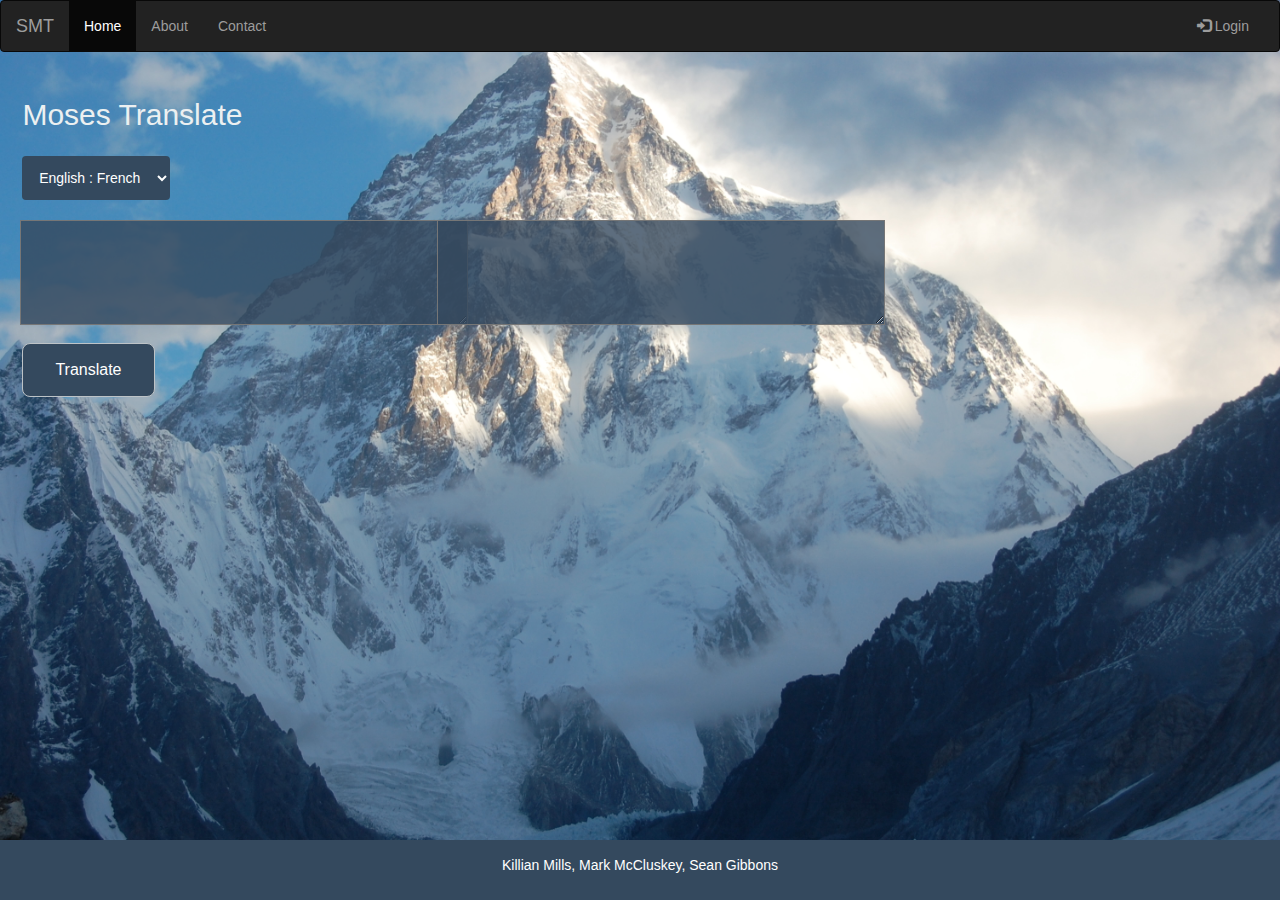
==== WebSMT/index.html @ e27dec2d "SMT Project" ====
<!DOCTYPE html>
<html lang="en">
<head>
  <title>Moses Translate</title>
  <meta charset="utf-8">
  <meta name="viewport" content="width=device-width, initial-scale=1">
  
  <link rel="stylesheet" href="http://maxcdn.bootstrapcdn.com/bootstrap/3.3.6/css/bootstrap.min.css">
  <link rel="stylesheet" type="text/css" href="css/SMTStyle.css">
  <link rel="stylesheet" type="text/css" href="css/StickyFooter.css">
  
  <script src="https://ajax.googleapis.com/ajax/libs/jquery/1.12.0/jquery.min.js"></script>
  <script src="http://maxcdn.bootstrapcdn.com/bootstrap/3.3.6/js/bootstrap.min.js"></script>
  <script type="text/javascript" src="javascript/translate.js"></script>
  
</head>
<body>

<nav class="navbar navbar-inverse">
  <div class="container-fluid">
    <div class="navbar-header">
      <button type="button" class="navbar-toggle" data-toggle="collapse" data-target="#myNavbar">
        <span class="icon-bar"></span>
        <span class="icon-bar"></span>
        <span class="icon-bar"></span>                        
      </button>
      <a class="navbar-brand" href="#">SMT</a>
    </div>
    <div class="collapse navbar-collapse" id="myNavbar">
      <ul class="nav navbar-nav">
        <li class="active"><a href="#">Home</a></li>
        <li><a href="#">About</a></li>
        <li><a href="#">Contact</a></li>
      </ul>
      <ul class="nav navbar-nav navbar-right">
        <li><a href="#"><span class="glyphicon glyphicon-log-in"></span> Login</a></li>
      </ul>
    </div>
  </div>
</nav>
  
<div class="container-fluid text-center">    
  <div class="row content">
    <div class="col-sm-max text-left"> 
      <h2 style="color:#ecf0f1" id="mosesTranslate">Moses Translate</h2>
	  <form action="action_page.php">
		<select name="source" id="translateMenu">
		  <option value="english">English : French</option>
		  <option value="french">French : English</option>
		  <option value="spanish">Spanish</option>
		 <option value="russian">Russian</option>
		</select>
		<br><br>
	  </form>
      <div class="row">
        <div class="col-sm-4">
          <textarea rows="10" cols="50" id ="source"></textarea>
        </div>
        <div class="col-sm-4"> 
          <textarea rows="10" cols="50" id ="result"></textarea>
        </div>
      </div>
      <input type="button" value="Translate" id="translateButton" onclick="translateText();">
</div>

<footer class="container-fluid text-center">
  <p>Killian Mills, Mark McCluskey, Sean Gibbons</p>
</footer>

</body>
</html>
---- WebSMT/css/SMTStyle.css ----
body{
	background-image: url(images/mountainBackground.jpg);
	/*background-image: url(images/RockStars.gif);*/
	background-size: 100% 100%;
    background-repeat: no-repeat;
	background-attachment: fixed;
}

#source{
	padding: 20px;
    margin: 0 5%;
	background-color: rgba(52, 73, 94, 0.8);/* transparent*/
	color: white;
	overflow-y: hidden; 
	overflow-x: auto; 
	padding-right: 20px; 
	height: 105px; 
	padding-bottom: 32px;
}

#result{
	padding: 20px;
    margin: 0 0;
	background-color: rgba(52, 73, 94, 0.8);/* transparent*/
	color: white;
	overflow-y: hidden; 
	overflow-x: auto; 
	padding-right: 20px;	
	height: 105px; 
	padding-bottom: 32px;
}

#mosesTranslate{
	margin: 2% 1.75%;
}

#translateMenu{
	margin: 0 1.75%;
    color: white;
	background-color: #34495e;
	border: 1px solid white;
    padding: 1% 1%;
    border: none;
    border-radius: 4px;
}

#translateButton{
	margin: 1% 1.75%;
	background-color: #34495e;
    border: 1px solid #bdc3c7;
	border-radius: 8px;
    color: white;
    padding: 15px 32px;
    text-align: center;
    text-decoration: none;
    display: inline-block;
    font-size: 16px;
    cursor: pointer;
    float: left;
}

/* Set black background color, white text and some padding */
footer {
  position: absolute;
  bottom: 0;
  width: 100%;
  background-color: #34495e;
  color: white;
  padding: 15px;
}
---- WebSMT/css/StickyFooter.css ----
html, body {height: 100%;}

#wrap {min-height: 100%;
}

#main {overflow:auto;
	padding-bottom: 80px;}  /* must be same height as the footer */

#footer {position: relative;
	margin-top: -80px; /* negative value of footer height */
	height: 15%;
	clear:both;}
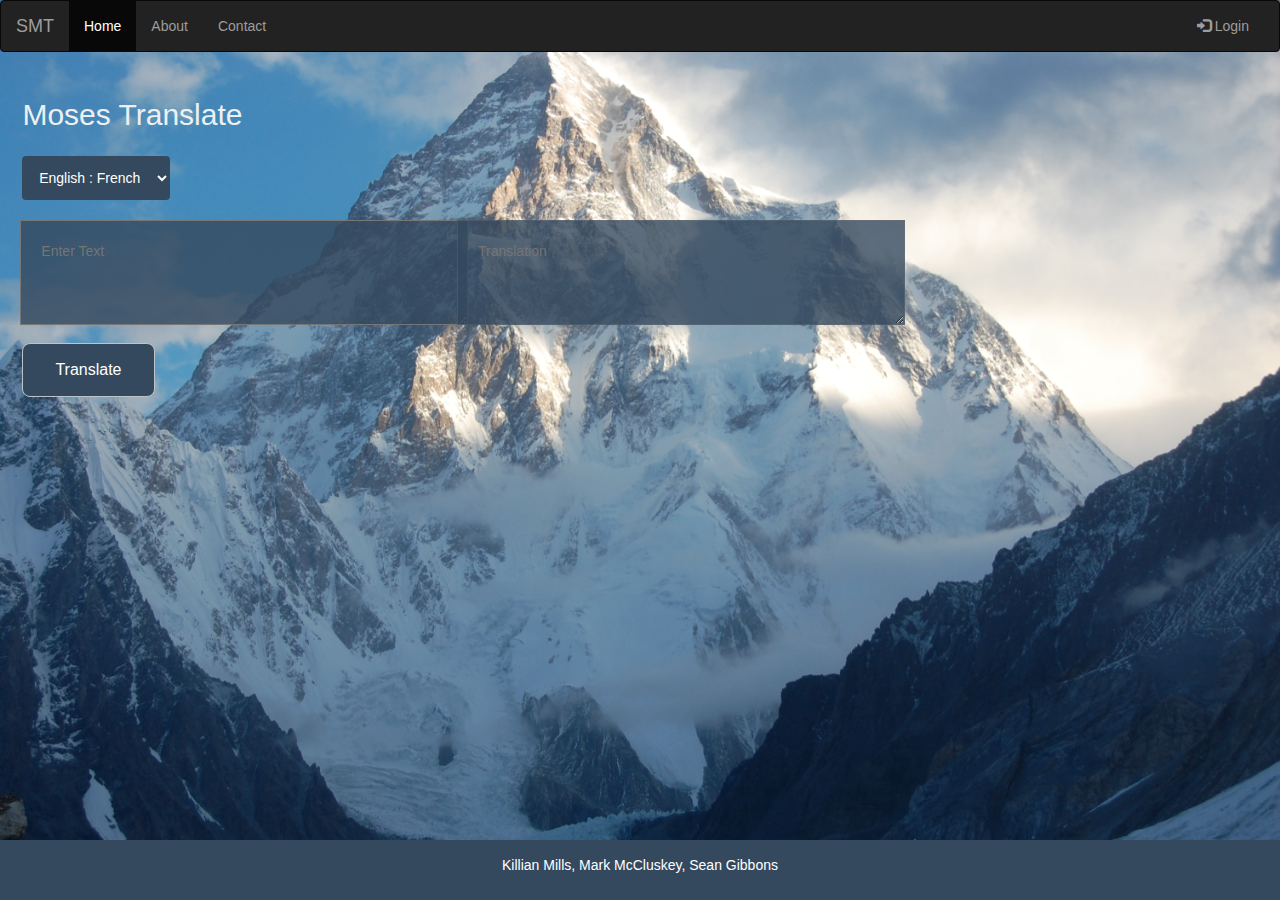
==== commit 3a9cd02d: "updated text boxes" ====
--- a/WebSMT/index.html
+++ b/WebSMT/index.html
@@ -54,10 +54,10 @@
 	  </form>
       <div class="row">
         <div class="col-sm-4">
-          <textarea rows="10" cols="50" id ="source"></textarea>
+          <textarea rows="10" cols="50" id ="source" placeholder="Enter Text"></textarea>
         </div>
         <div class="col-sm-4"> 
-          <textarea rows="10" cols="50" id ="result"></textarea>
+          <textarea disabled rows="10" cols="50" id ="result" placeholder="Translation"></textarea>
         </div>
       </div>
       <input type="button" value="Translate" id="translateButton" onclick="translateText();">
--- a/WebSMT/css/SMTStyle.css
+++ b/WebSMT/css/SMTStyle.css
@@ -20,7 +20,7 @@
 
 #result{
 	padding: 20px;
-    margin: 0 0;
+    margin: 0 5%;
 	background-color: rgba(52, 73, 94, 0.8);/* transparent*/
 	color: white;
 	overflow-y: hidden; 
